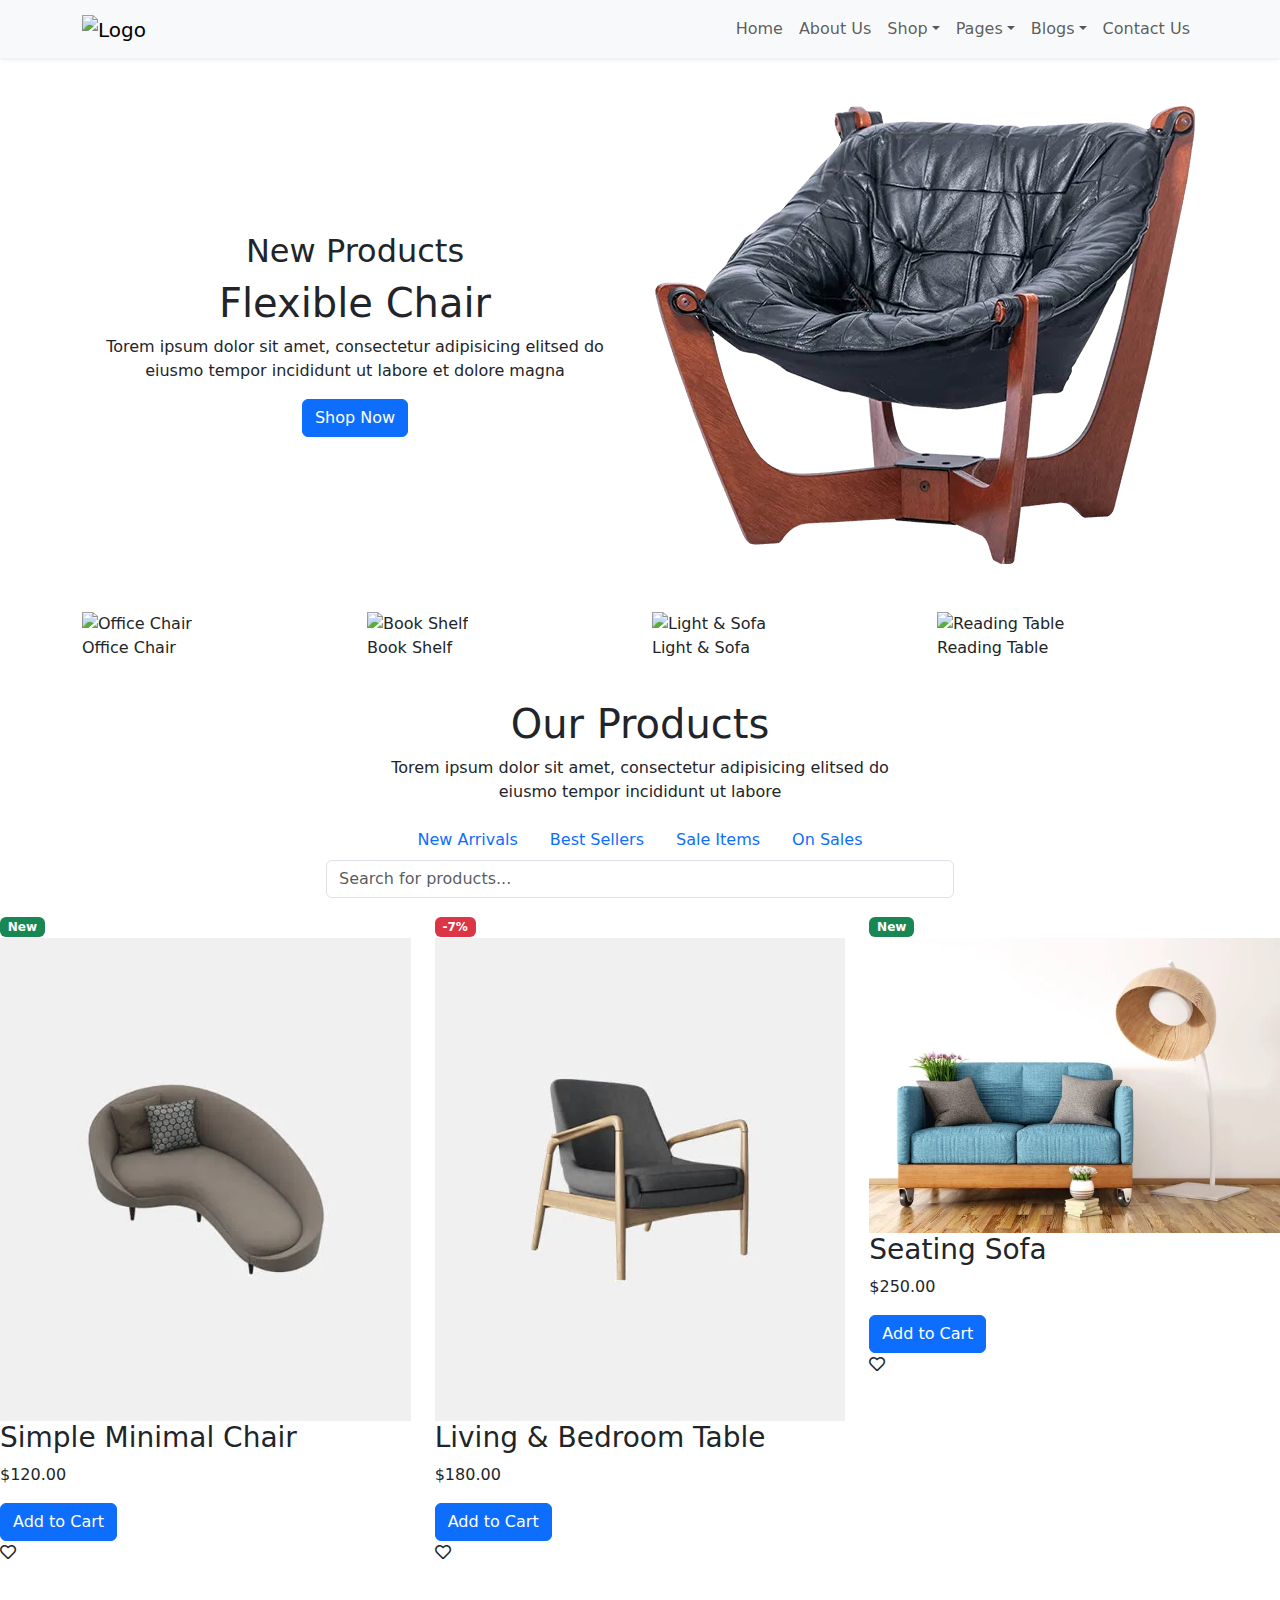
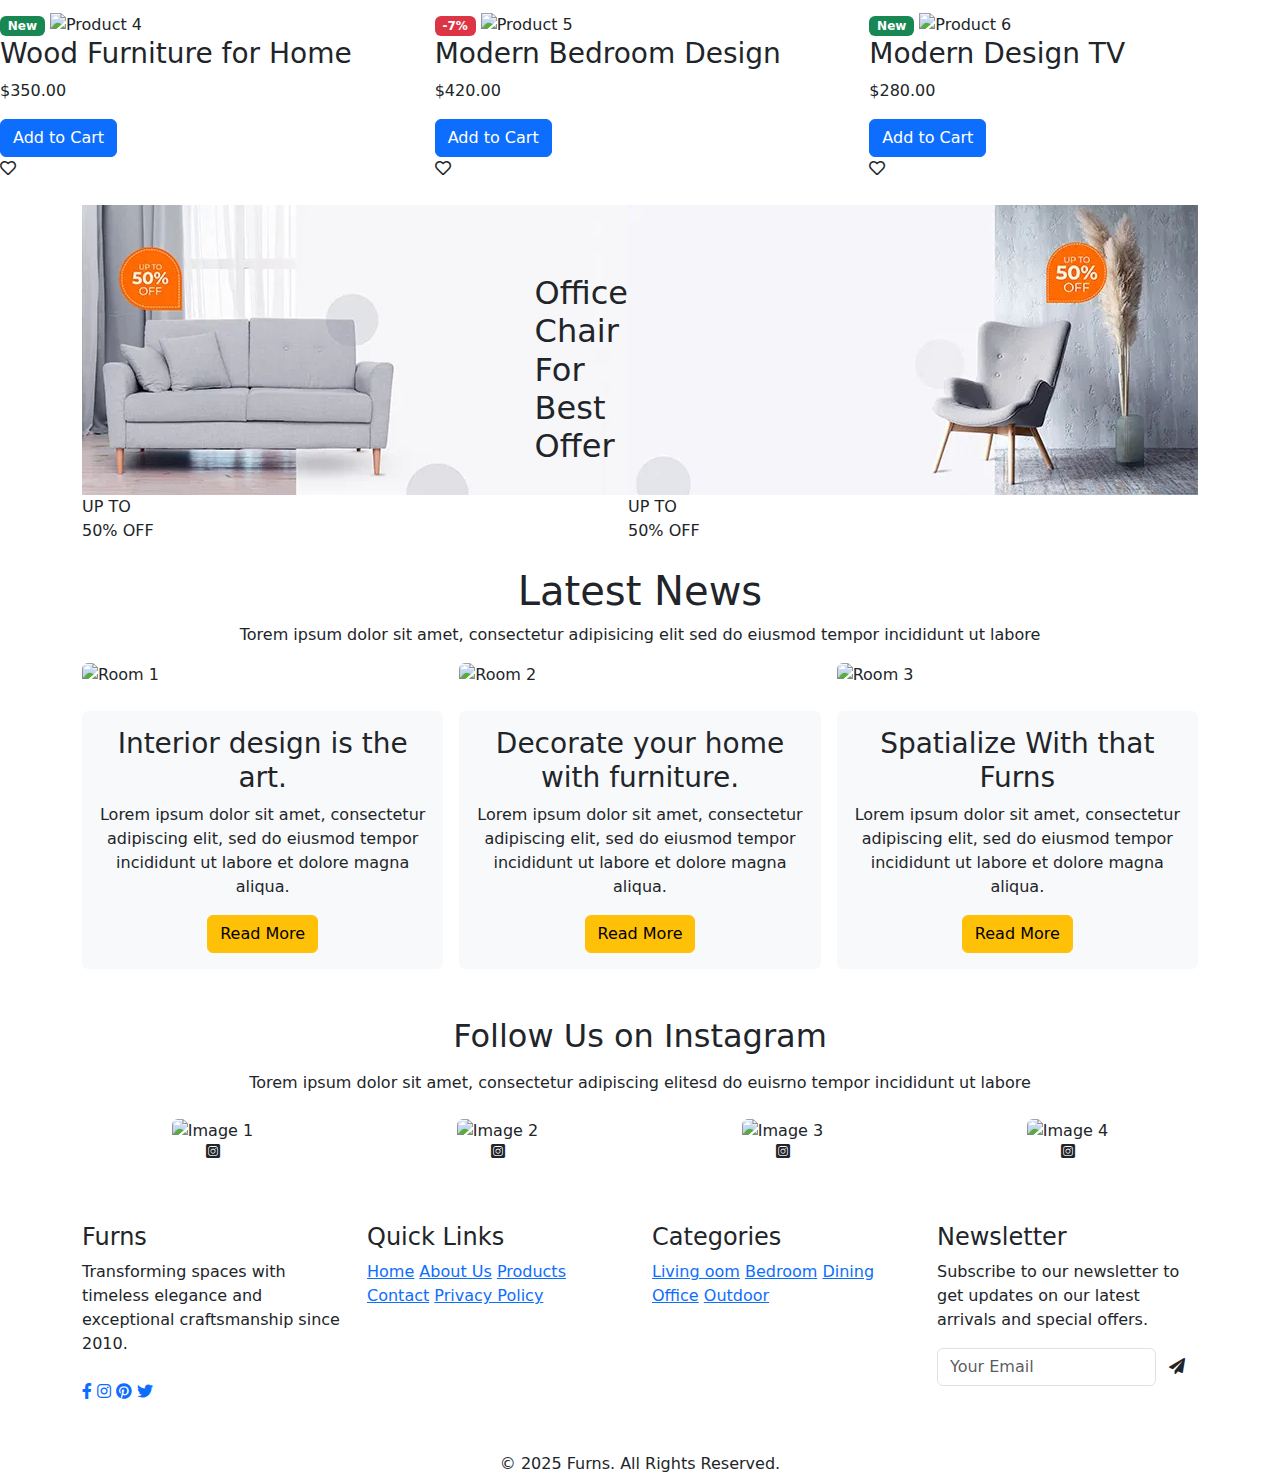
==== index.html @ edb9cedf "Rename file1.html to index.html" ====
<!DOCTYPE html>
<html lang="en">

<head>
    <meta charset="UTF-8" />
    <meta name="viewport" content="width=device-width, initial-scale=1.0" />
    <title>Furns Header</title>
    <link rel="stylesheet" href="https://cdn.jsdelivr.net/npm/bootstrap@5.3.0/dist/css/bootstrap.min.css" />
    <link rel="stylesheet" href="https://cdnjs.cloudflare.com/ajax/libs/font-awesome/5.15.4/css/all.min.css" />
</head>

<body>
    <nav class="navbar navbar-expand-lg bg-light shadow-sm">
        <div class="container">
            <a class="navbar-brand" href="#">
                <img src="https://htmldemo.net/tm/furns/furns/assets/images/logo/logo.png" alt="Logo" />
            </a>
            <button class="navbar-toggler" type="button" data-bs-toggle="collapse" data-bs-target="#navbarNav">
                <span class="navbar-toggler-icon"></span>
            </button>
            <div class="collapse navbar-collapse" id="navbarNav">
                <ul class="navbar-nav ms-auto" id="navbarItems">
                    <li class="nav-item"><a class="nav-link" href="#">Home</a></li>
                    <li class="nav-item"><a class="nav-link" href="#">About Us</a></li>
                    <li class="nav-item dropdown">
                        <a class="nav-link dropdown-toggle" href="#" role="button" data-bs-toggle="dropdown">Shop</a>
                        <ul class="dropdown-menu">
                            <li><a class="dropdown-item" href="#">Shop 3 Column</a></li>
                            <li><a class="dropdown-item" href="#">Shop 4 Column</a></li>
                            <li><a class="dropdown-item" href="#">Shop Left Sidebar</a></li>
                            <li><a class="dropdown-item" href="#">Product Details</a></li>
                        </ul>
                    </li>
                    <li class="nav-item dropdown">
                        <a class="nav-link dropdown-toggle" href="#" role="button" data-bs-toggle="dropdown">Pages</a>
                        <ul class="dropdown-menu">
                            <li><a class="dropdown-item" href="#">404 Page</a></li>
                            <li><a class="dropdown-item" href="#">Privacy Policy</a></li>
                            <li><a class="dropdown-item" href="#">FAQ Page</a></li>
                        </ul>
                    </li>
                    <li class="nav-item dropdown">
                        <a class="nav-link dropdown-toggle" href="#" role="button" data-bs-toggle="dropdown">Blogs</a>
                        <ul class="dropdown-menu">
                            <li><a class="dropdown-item" href="#">Blog Grid</a></li>
                            <li><a class="dropdown-item" href="#">Blog List</a></li>
                            <li><a class="dropdown-item" href="#">Single Blog</a></li>
                        </ul>
                    </li>
                    <li class="nav-item"><a class="nav-link" href="#">Contact Us</a></li>
                </ul>
            </div>
        </div>
    </nav>


    <!-- Content -->
    <div class="container text-center my-5">
        <div class="row align-items-center">
            <div class="col-md-6">
                <h2>New Products</h2>
                <h1>Flexible Chair</h1>
                <p>
                    Torem ipsum dolor sit amet, consectetur adipisicing elitsed do eiusmo
                    tempor incididunt ut labore et dolore magna
                </p>
                <button class="btn btn-primary">Shop Now</button>
            </div>
            <div class="col-md-6">
                <img src="Images/1.image.webp" class="img-fluid" alt="Flexible Chair" />
            </div>
        </div>
    </div>


    <div class="container">
        <div class="row justify-content-center">
            <div class="col-12 col-sm-6 col-md-4 col-lg-3 mb-4">
                <div class="icon">
                    <div class="circle">
                        <img src="https://htmldemo.net/tm/furns/furns/assets/images/icons/1.png" alt="Office Chair">
                    </div>
                    <p>Office Chair</p>
                </div>
            </div>
            <div class="col-12 col-sm-6 col-md-4 col-lg-3 mb-4">
                <div class="icon">
                    <div class="circle">
                        <img src="https://htmldemo.net/tm/furns/furns/assets/images/icons/2.png" alt="Book Shelf">
                    </div>
                    <p>Book Shelf</p>
                </div>
            </div>
            <div class="col-12 col-sm-6 col-md-4 col-lg-3 mb-4">
                <div class="icon">
                    <div class="circle">
                        <img src="https://htmldemo.net/tm/furns/furns/assets/images/icons/3.png" alt="Light & Sofa">
                    </div>
                    <p>Light & Sofa</p>
                </div>
            </div>
            <div class="col-12 col-sm-6 col-md-4 col-lg-3 mb-4">
                <div class="icon">
                    <div class="circle">
                        <img src="https://htmldemo.net/tm/furns/furns/assets/images/icons/4.png" alt="Reading Table">
                    </div>
                    <p>Reading Table</p>
                </div>
            </div>
        </div>
    </div>
    <div class="container text-center">
        <h1>Our Products</h1>
        <p>Torem ipsum dolor sit amet, consectetur adipisicing elitsed do <br />eiusmo tempor incididunt ut labore</p>
    </div>

    <ul class="nav justify-content-center">
        <li class="nav-item"><a class="nav-link" href="#">New Arrivals</a></li>
        <li class="nav-item"><a class="nav-link" href="#">Best Sellers</a></li>
        <li class="nav-item"><a class="nav-link" href="#">Sale Items</a></li>
        <li class="nav-item"><a class="nav-link" href="#">On Sales</a></li>
    </ul>


    <div class="row mb-3">
        <div class="col-md-6 mx-auto">
            <input type="text" id="productSearch" class="form-control" placeholder="Search for products..."
                oninput="filterProducts()">
        </div>
    </div>

    <div class="row g-4" id="productContainer">
        <div class="col-md-4 product-card">
            <div class="productcard">
                <span class="badge bg-success">New</span>
                <img src="Images/char.jpg" class="img-fluid" alt="Product 1">
                <h3>Simple Minimal Chair</h3>
                <p class="price">$120.00</p>
                <button class="btn btn-primary add-to-cart">Add to Cart</button>
                <div class="wishlist-icon"><i class="far fa-heart"></i></div>
            </div>
        </div>
        <div class="col-md-4 product-card">
            <div class="productcard">
                <span class="badge bg-danger">-7%</span>
                <img src="Images/chair.jpg" class="img-fluid" alt="Product 2">
                <h3>Living & Bedroom Table</h3>
                <p class="price">$180.00</p>
                <button class="btn btn-primary add-to-cart">Add to Cart</button>
                <div class="wishlist-icon"><i class="far fa-heart"></i></div>
            </div>
        </div>
        <div class="col-md-4 product-card">
            <div class="productcard">
                <span class="badge bg-success">New</span>
                <img src="Images/Sofa.png" class="img-fluid" alt="Product 3">
                <h3>Seating Sofa</h3>
                <p class="price">$250.00</p>
                <button class="btn btn-primary add-to-cart">Add to Cart</button>
                <div class="wishlist-icon"><i class="far fa-heart"></i></div>
            </div>
        </div>
    </div>

    <div class="row g-4 mt-4" id="productContainer2">
        <div class="col-md-4 product-card">
            <div class="productcard1">
                <span class="badge bg-success">New</span>
                <img src="https://images.jdmagicbox.com/quickquotes/images_main/wooden-furniture-bed-2184803432-y2whfh3o.jpg"
                    class="img-fluid" alt="Product 4">
                <h3>Wood Furniture for Home</h3>
                <p class="price">$350.00</p>
                <button class="btn btn-primary add-to-cart">Add to Cart</button>
                <div class="wishlist-icon1"><i class="far fa-heart"></i></div>
            </div>
        </div>
        <div class="col-md-4 product-card">
            <div class="productcard1">
                <span class="badge bg-danger">-7%</span>
                <img src="https://st.hzcdn.com/simgs/e531b5f5032ec79c_14-7382/home-design.jpg" class="img-fluid"
                    alt="Product 5">
                <h3>Modern Bedroom Design</h3>
                <p class="price">$420.00</p>
                <button class="btn btn-primary add-to-cart">Add to Cart</button>
                <div class="wishlist-icon1"><i class="far fa-heart"></i></div>
            </div>
        </div>
        <div class="col-md-4 product-card">
            <div class="productcard1">
                <span class="badge bg-success">New</span>
                <img src="https://image.made-in-china.com/202f0j00etYqmVPBAsbI/Modern-Design-TV-Cabinet-Living-Room-Furniture-Wooden-Coffee-Table-Set.jpg"
                    class="img-fluid" alt="Product 6">
                <h3>Modern Design TV</h3>
                <p class="price">$280.00</p>
                <button class="btn btn-primary add-to-cart">Add to Cart</button>
                <div class="wishlist-icon1"><i class="far fa-heart"></i></div>
            </div>
        </div>
    </div>


    <div class="container my-4">
        <div class="row g-4">
            <!-- First Card -->
            <div class="col-md-6">
                <div class="discount-card d-flex align-items-center">
                    <div class="image-container">
                        <img src="Images/sales1.jpg" alt="Sofa">
                        <span class="discount-badge">UP TO <br> 50% OFF</span>
                    </div>
                    <h2 class="discount-text">Sale Furniture <br> For Summer</h2>
                </div>
            </div>

            <!-- Second Card -->
            <div class="col-md-6">
                <div class="discount-card d-flex align-items-center flex-row-reverse">
                    <div class="image-container">
                        <img src="Images/sales2.jpg" alt="Office Chair">
                        <span class="discount-badge">UP TO <br> 50% OFF</span>
                    </div>
                    <h2 class="discount-text">Office Chair <br> For Best Offer</h2>
                </div>
            </div>
        </div>
    </div>








    <div class="container text-center latestnews">
        <h1>Latest News</h1>
        <p>Torem ipsum dolor sit amet, consectetur adipisicing elit sed do eiusmod tempor incididunt ut labore</p>
    </div>

    <!-- Latest News Image -->
    <div class="container">
        <div class="row justify-content-center g-3">
            <div class="col-md-4 col-sm-6">
                <img src="https://htmldemo.net/tm/furns/furns/assets/images/blog-image/1.jpg" class="img-fluid rounded"
                    alt="Room 1">
            </div>
            <div class="col-md-4 col-sm-6">
                <img src="https://htmldemo.net/tm/furns/furns/assets/images/blog-image/2.jpg" class="img-fluid rounded"
                    alt="Room 2">
            </div>
            <div class="col-md-4 col-sm-6">
                <img src="https://htmldemo.net/tm/furns/furns/assets/images/blog-image/3.jpg" class="img-fluid rounded"
                    alt="Room 3">
            </div>
        </div>
    </div>

    <!-- List for Latest News -->
    <div class="container mt-4">
        <div class="row g-3">
            <div class="col-md-4">
                <div class="content-item p-3 text-center rounded bg-light">
                    <h3>Interior design is the art.</h3>
                    <p>Lorem ipsum dolor sit amet, consectetur adipiscing elit, sed do eiusmod tempor incididunt ut
                        labore et dolore magna aliqua.</p>
                    <button class="btn btn-warning">Read More</button>
                </div>
            </div>
            <div class="col-md-4">
                <div class="content-item p-3 text-center rounded bg-light">
                    <h3>Decorate your home with furniture.</h3>
                    <p>Lorem ipsum dolor sit amet, consectetur adipiscing elit, sed do eiusmod tempor incididunt ut
                        labore et dolore magna aliqua.</p>
                    <button class="btn btn-warning">Read More</button>
                </div>
            </div>
            <div class="col-md-4">
                <div class="content-item p-3 text-center rounded bg-light">
                    <h3>Spatialize With that Furns</h3>
                    <p>Lorem ipsum dolor sit amet, consectetur adipiscing elit, sed do eiusmod tempor incididunt ut
                        labore et dolore magna aliqua.</p>
                    <button class="btn btn-warning">Read More</button>
                </div>
            </div>
        </div>
    </div>





    <section class="instagram-section text-center py-5">
        <div class="container">
            <h2 class="mb-3">Follow Us on Instagram</h2>
            <p class="mb-4">Torem ipsum dolor sit amet, consectetur adipiscing elitesd do euisrno tempor incididunt
                ut
                labore</p>

            <div class="row">
                <div class="col-6 col-md-3 mb-3">
                    <div class="gallery-item position-relative">
                        <img src="https://htmldemo.net/tm/furns/furns/assets/images/instragram-image/1.png"
                            class="img-fluid rounded" alt="Image 1">
                        <div class="instagram-overlay d-flex justify-content-center align-items-center">
                            <i class="fab fa-instagram-square"></i>
                        </div>
                    </div>
                </div>
                <div class="col-6 col-md-3 mb-3">
                    <div class="gallery-item position-relative">
                        <img src="https://htmldemo.net/tm/furns/furns/assets/images/instragram-image/2.png"
                            class="img-fluid rounded" alt="Image 2">
                        <div class="instagram-overlay d-flex justify-content-center align-items-center">
                            <i class="fab fa-instagram-square"></i>
                        </div>
                    </div>
                </div>
                <div class="col-6 col-md-3 mb-3">
                    <div class="gallery-item position-relative">
                        <img src="https://htmldemo.net/tm/furns/furns/assets/images/instragram-image/3.png"
                            class="img-fluid rounded" alt="Image 3">
                        <div class="instagram-overlay d-flex justify-content-center align-items-center">
                            <i class="fab fa-instagram-square"></i>
                        </div>
                    </div>
                </div>
                <div class="col-6 col-md-3 mb-3">
                    <div class="gallery-item position-relative">
                        <img src="https://htmldemo.net/tm/furns/furns/assets/images/instragram-image/4.png"
                            class="img-fluid rounded" alt="Image 4">
                        <div class="instagram-overlay d-flex justify-content-center align-items-center">
                            <i class="fab fa-instagram-square"></i>
                        </div>
                    </div>
                </div>
            </div>
        </div>
    </section>



    <footer class="footer">
        <div class="container">
            <div class="row">
                <div class="col-lg-3 col-md-6 footer-col">
                    <h4 class="footer-heading">Furns</h4>
                    <p>Transforming spaces with timeless elegance and exceptional craftsmanship since 2010.</p>
                    <div class="mt-4">
                        <a href="#" class="social-icon"><i class="fab fa-facebook-f"></i></a>
                        <a href="#" class="social-icon"><i class="fab fa-instagram"></i></a>
                        <a href="#" class="social-icon"><i class="fab fa-pinterest"></i></a>
                        <a href="#" class="social-icon"><i class="fab fa-twitter"></i></a>
                    </div>
                </div>
                <div class="col-lg-3 col-md-6 footer-col">
                    <h4 class="footer-heading">Quick Links</h4>
                    <a href="#" class="footer-link">Home</a>
                    <a href="#" class="footer-link">About Us</a>
                    <a href="#" class="footer-link">Products</a>
                    <a href="#" class="footer-link">Contact</a>
                    <a href="#" class="footer-link">Privacy Policy</a>
                </div>
                <div class="col-lg-3 col-md-6 footer-col">
                    <h4 class="footer-heading">Categories</h4>
                    <a href="#" class="footer-link">Living oom</a>
                    <a href="#" class="footer-link">Bedroom</a>
                    <a href="#" class="footer-link">Dining</a>
                    <a href="#" class="footer-link">Office</a>
                    <a href="#" class="footer-link">Outdoor</a>
                </div>
                <div class="col-lg-3 col-md-6 footer-col">
                    <h4 class="footer-heading">Newsletter</h4>
                    <p>Subscribe to our newsletter to get updates on our latest arrivals and special offers.</p>
                    <div class="d-flex mt-3">
                        <input type="email" class="form-control newsletter-input" placeholder="Your Email">
                        <button class="btn newsletter-btn"><i class="fas fa-paper-plane"></i></button>
                    </div>
                </div>
            </div>
            <div class="row mt-5">
                <div class="col-12 text-center">
                    <p class="mb-0">&copy; 2025 Furns. All Rights Reserved.</p>
                </div>
            </div>
        </div>
    </footer>


    <script src="https://cdn.jsdelivr.net/npm/bootstrap@5.3.0/dist/js/bootstrap.bundle.min.js"></script>
    <script>

        function filterProducts() {
            let searchInput = document.getElementById('productSearch').value.toLowerCase();
            let productCards = document.querySelectorAll('.product-card');

            productCards.forEach(card => {
                let productName = card.querySelector('h3').innerText.toLowerCase();
                if (productName.includes(searchInput)) {
                    card.style.display = "block";
                } else {
                    card.style.display = "none";
                }
            });
        }


    </script>
    </script>
</body>

</html>
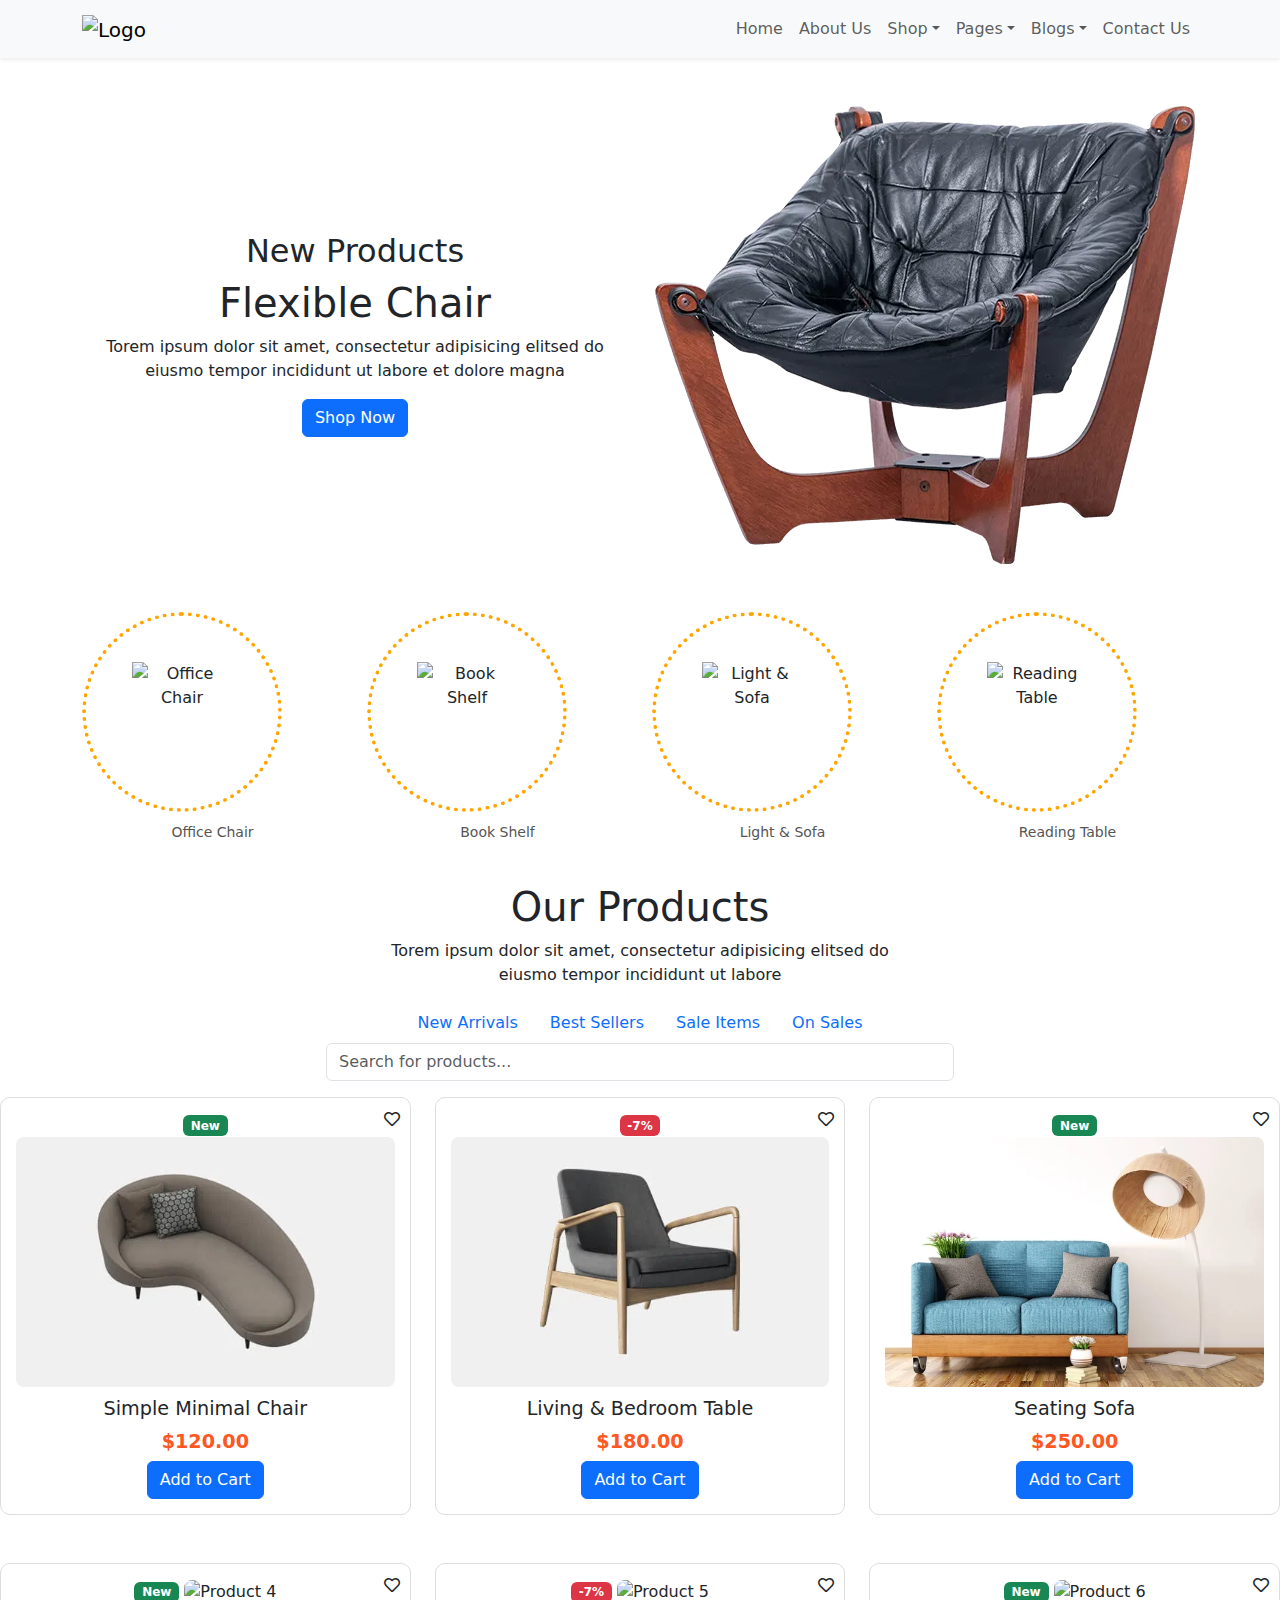
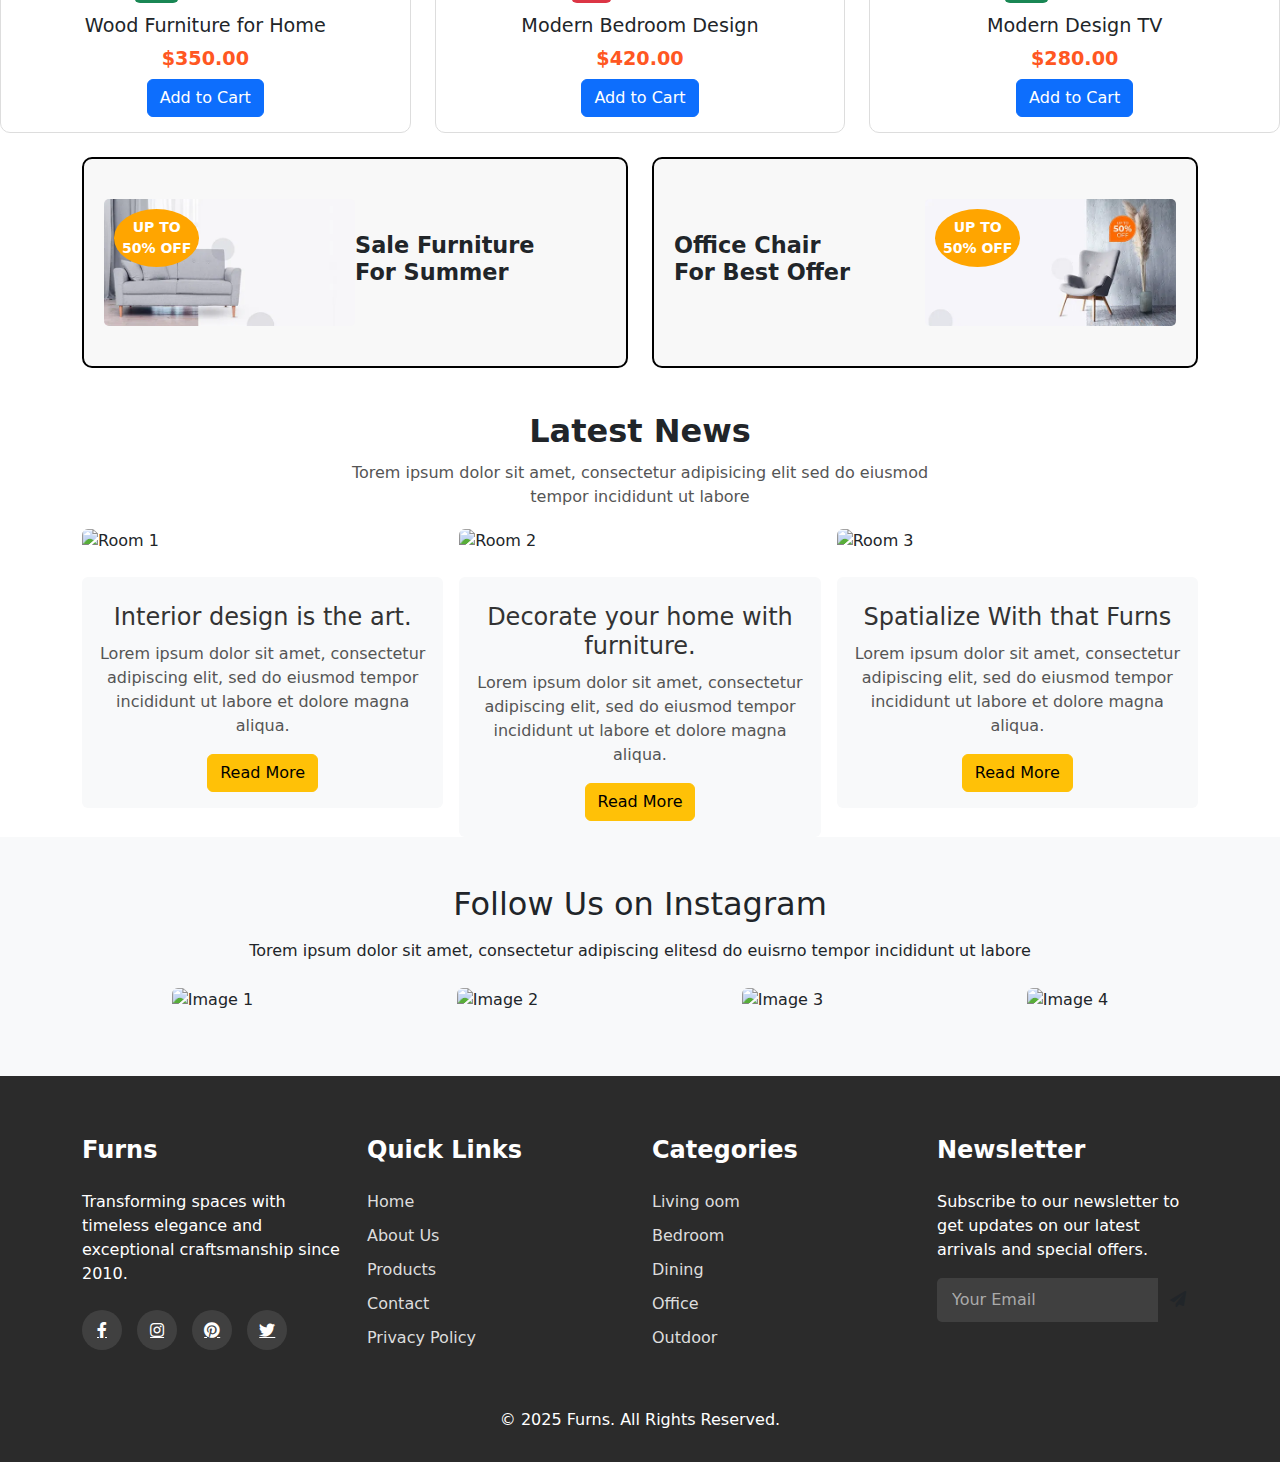
==== commit 7fd79298: "file changes" ====
--- a/index.html
+++ b/index.html
@@ -7,6 +7,7 @@
     <title>Furns Header</title>
     <link rel="stylesheet" href="https://cdn.jsdelivr.net/npm/bootstrap@5.3.0/dist/css/bootstrap.min.css" />
     <link rel="stylesheet" href="https://cdnjs.cloudflare.com/ajax/libs/font-awesome/5.15.4/css/all.min.css" />
+    <link rel="stylesheet" href="style.css">
 </head>
 
 <body>
--- a/style.css
+++ b/style.css
@@ -0,0 +1,481 @@
+.footer {
+    background-color: #2b2b2b;
+    color: white;
+    padding: 60px 0 30px;
+}
+
+.footer a:hover {
+    color: #e65c00;
+}
+
+.footer-heading {
+    font-weight: 600;
+    margin-bottom: 25px;
+}
+
+.footer-link {
+    color: #ddd;
+    
+    text-decoration: none;
+    display: block;
+    margin-bottom: 10px;
+    transition: all 0.3s;
+}
+
+.footer-link:hover {
+    color: var(--secondary);
+    padding-left: 5px;
+}
+
+.social-icon {
+    display: inline-flex;
+    align-items: center;
+    justify-content: center;
+    width: 40px;
+    height: 40px;
+    background-color: rgba(255, 255, 255, 0.1);
+    border-radius: 50%;
+    margin-right: 10px;
+    color: white;
+    transition: all 0.3s;
+}
+
+.social-icon:hover {
+    background-color: #e65c00;
+    transform: translateY(-3px);
+}
+
+.newsletter-input {
+    background-color: rgba(255, 255, 255, 0.1);
+    border: none;
+    border-radius: 5px 0 0 5px;
+    color: white;
+    padding: 10px 15px;
+}
+
+.newsletter-input::placeholder {
+    color: #aaa;
+}
+
+.newsletter-btn {
+    background-color: var(--secondary);
+    border: none;
+    border-radius: 0 5px 5px 0;
+}
+
+/* Media Queries */
+@media (max-width: 991.98px) {
+    .hero-content h1 {
+        font-size: 2.8rem;
+    }
+
+    .navbar-brand {
+        font-size: 1.5rem;
+    }
+}
+
+@media (max-width: 767.98px) {
+    .hero-content h1 {
+        font-size: 2.2rem;
+    }
+
+    .hero-content p {
+        font-size: 1rem;
+    }
+
+    .section-title {
+        font-size: 1.8rem;
+    }
+}
+
+@media (max-width: 575.98px) {
+    .bg-hero {
+        height: 60vh;
+    }
+
+    .hero-content h1 {
+        font-size: 1.8rem;
+    }
+
+    .footer {
+        text-align: center;
+    }
+
+    .footer-col {
+        margin-bottom: 30px;
+    }
+}
+
+
+.navbar-brand img {
+    width: 120px;
+}
+
+.dropdown-menu {
+    min-width: 200px;
+}
+
+.text-section {
+    text-align: center;
+    padding: 2rem;
+}
+
+.image-section img {
+    max-width: 100%;
+    height: auto;
+}
+
+icon-container {
+    display: flex;
+    flex-wrap: wrap;
+    gap: 30px;
+    justify-content: center;
+    margin-top: 50px;
+}
+
+.icon {
+    text-align: center;
+    position: relative;
+}
+
+.circle {
+    width: 200px;
+    height: 200px;
+    border-radius: 50%;
+    display: flex;
+    justify-content: center;
+    align-items: center;
+    margin-bottom: 10px;
+    position: relative;
+    overflow: hidden;
+}
+
+.circle::before {
+    content: '';
+    position: absolute;
+    top: 0;
+    left: 0;
+    right: 0;
+    bottom: 0;
+    border: 4px dotted orange;
+    border-radius: 50%;
+    transform: rotate(0deg);
+    transition: transform 2s linear;
+}
+
+.circle:hover::before {
+    animation: rotateBorder 2s linear infinite;
+}
+
+.circle img {
+    width: 100px;
+    height: 100px;
+    position: relative;
+}
+
+.icon p {
+    font-size: 14px;
+    color: #555;
+}
+
+@keyframes rotateBorder {
+    0% {
+        transform: rotate(0deg);
+    }
+
+    100% {
+        transform: rotate(360deg);
+    }
+}
+
+
+.productcard,
+.productcard1 {
+    text-align: center;
+    border: 1px solid #ddd;
+    padding: 15px;
+    border-radius: 10px;
+    background: #fff;
+    height: 100%;
+    /* Ensuring equal height */
+}
+
+.productcard img,
+.productcard1 img {
+    width: 100%;
+    height: 250px;
+    object-fit: cover;
+    border-radius: 8px;
+}
+
+h3 {
+    font-size: 1.2rem;
+    margin-top: 10px;
+}
+
+
+.list {
+    display: flex;
+    justify-content: center;
+    gap: 20px;
+    list-style: none;
+    padding: 0;
+}
+
+.list a {
+    text-decoration: none;
+    color: black;
+    font-weight: bold;
+}
+
+.productcard,
+.productcard1 {
+    position: relative;
+    text-align: center;
+    padding: 15px;
+    border: 1px solid #ddd;
+    border-radius: 10px;
+    background: #fff;
+}
+
+.wishlist-icon,
+.wishlist-icon1 {
+    position: absolute;
+    top: 10px;
+    right: 10px;
+    cursor: pointer;
+}
+
+.latestnews {
+    text-align: center;
+    padding: 20px;
+}
+
+.latestnews h1 {
+    font-size: 2rem;
+    margin-bottom: 10px;
+    font-weight: bold;
+}
+
+.latestnews p {
+    font-size: 1rem;
+    color: #666;
+    max-width: 600px;
+    margin: 0 auto;
+}
+
+/* Bootstrap-based Image Container */
+.image-container {
+    display: flex;
+    justify-content: center;
+    gap: 15px;
+    flex-wrap: wrap;
+    margin: 20px 0;
+}
+
+.image-item img {
+    width: 100%;
+    height: auto;
+    border-radius: 10px;
+    object-fit: cover;
+    transition: transform 0.3s ease-in-out;
+}
+
+.image-item img:hover {
+    transform: scale(1.05);
+}
+
+/* Bootstrap-based Content Container */
+.content-container .content-item {
+    background: #f8f8f8;
+    border-radius: 10px;
+    padding: 20px;
+    text-align: center;
+    box-shadow: 0 4px 8px rgba(0, 0, 0, 0.1);
+    transition: transform 0.3s ease-in-out;
+}
+
+.content-container .content-item:hover {
+    transform: translateY(-5px);
+}
+
+.content-item h3 {
+    font-size: 1.5rem;
+    margin-bottom: 10px;
+    color: #333;
+}
+
+.content-item p {
+    font-size: 1rem;
+    color: #555;
+}
+
+.reads-more {
+    display: inline-block;
+    margin-top: 10px;
+    padding: 10px 20px;
+    background: #ff6600;
+    color: #fff;
+    border: none;
+    border-radius: 5px;
+    cursor: pointer;
+    transition: 0.3s;
+}
+
+.reads-more:hover {
+    background: #e65c00;
+    transform: scale(1.05);
+}
+
+/* Bootstrap Grid System */
+@media (max-width: 768px) {
+
+    .image-container,
+    .content-container {
+        flex-direction: column;
+        align-items: center;
+    }
+}
+
+
+
+.instagram-section {
+    background-color: #f8f9fa;
+}
+
+.gallery-item {
+    overflow: hidden;
+    border-radius: 10px;
+    position: relative;
+}
+
+.gallery-item img {
+    width: 100%;
+    transition: transform 0.3s ease;
+}
+
+.gallery-item:hover img {
+    transform: scale(1.1);
+}
+
+.instagram-overlay {
+    position: absolute;
+    top: 0;
+    left: 0;
+    align-items: center;
+    width: 100%;
+    height: 100%;
+    background: rgba(0, 0, 0, 0.5);
+    color: white;
+    font-size: 2rem;
+    opacity: 0;
+    transition: opacity 0.3s ease;
+}
+
+.gallery-item:hover .instagram-overlay {
+    opacity: 1;
+}
+
+.discount-card {
+    display: flex;
+    justify-content: space-between;
+    background: #f8f8f8;
+    border: 2px solid #000;
+    padding: 20px;
+    border-radius: 10px;
+    transition: transform 0.3s ease-in-out;
+}
+
+.discount-card:hover {
+    transform: scale(1.05);
+    /* Zoom effect on hover */
+}
+
+.image-container {
+    position: relative;
+    flex: 1;
+    display: flex;
+    align-items: center;
+    justify-content: center;
+}
+
+.image-container img {
+    width: 100%;
+    height: auto;
+    border-radius: 5px;
+    transition: transform 0.3s ease-in-out;
+}
+
+.discount-card:hover .image-container img {
+    transform: scale(1.08);
+    /* Slightly more zoom for image */
+}
+
+.discount-badge {
+    position: absolute;
+    top: 10px;
+    left: 10px;
+    background: orange;
+    color: white;
+    font-weight: bold;
+    font-size: 14px;
+    padding: 8px;
+    border-radius: 50%;
+    text-align: center;
+}
+
+.discount-text {
+    flex: 1;
+    text-align: left;
+    font-size: 1.4rem;
+    font-weight: bold;
+    transition: transform 0.3s ease-in-out;
+}
+
+.discount-card:hover .discount-text {
+    transform: scale(1.05);
+    /* Zoom effect on text */
+}
+
+/* Latest News Section */
+.latestnews h1 {
+    font-size: 2rem;
+    font-weight: bold;
+}
+
+.latestnews p {
+    font-size: 1rem;
+    color: #555;
+}
+
+/* Image Hover Zoom Effect */
+.img-fluid {
+    transition: transform 0.3s ease-in-out;
+}
+
+.img-fluid:hover {
+    transform: scale(1.05);
+}
+
+/* Content Box Hover Effect */
+.content-item {
+    transition: transform 0.3s ease-in-out, box-shadow 0.3s ease-in-out;
+}
+
+.content-item:hover {
+    transform: scale(1.05);
+    box-shadow: 0px 10px 20px rgba(0, 0, 0, 0.2);
+}
+
+
+.payment-options img {
+    width: 50px;
+    height: auto;
+}
+
+.price {
+    font-size: 1.2rem;
+    font-weight: bold;
+    color: #ff5722;
+    margin: 5px 0;
+}